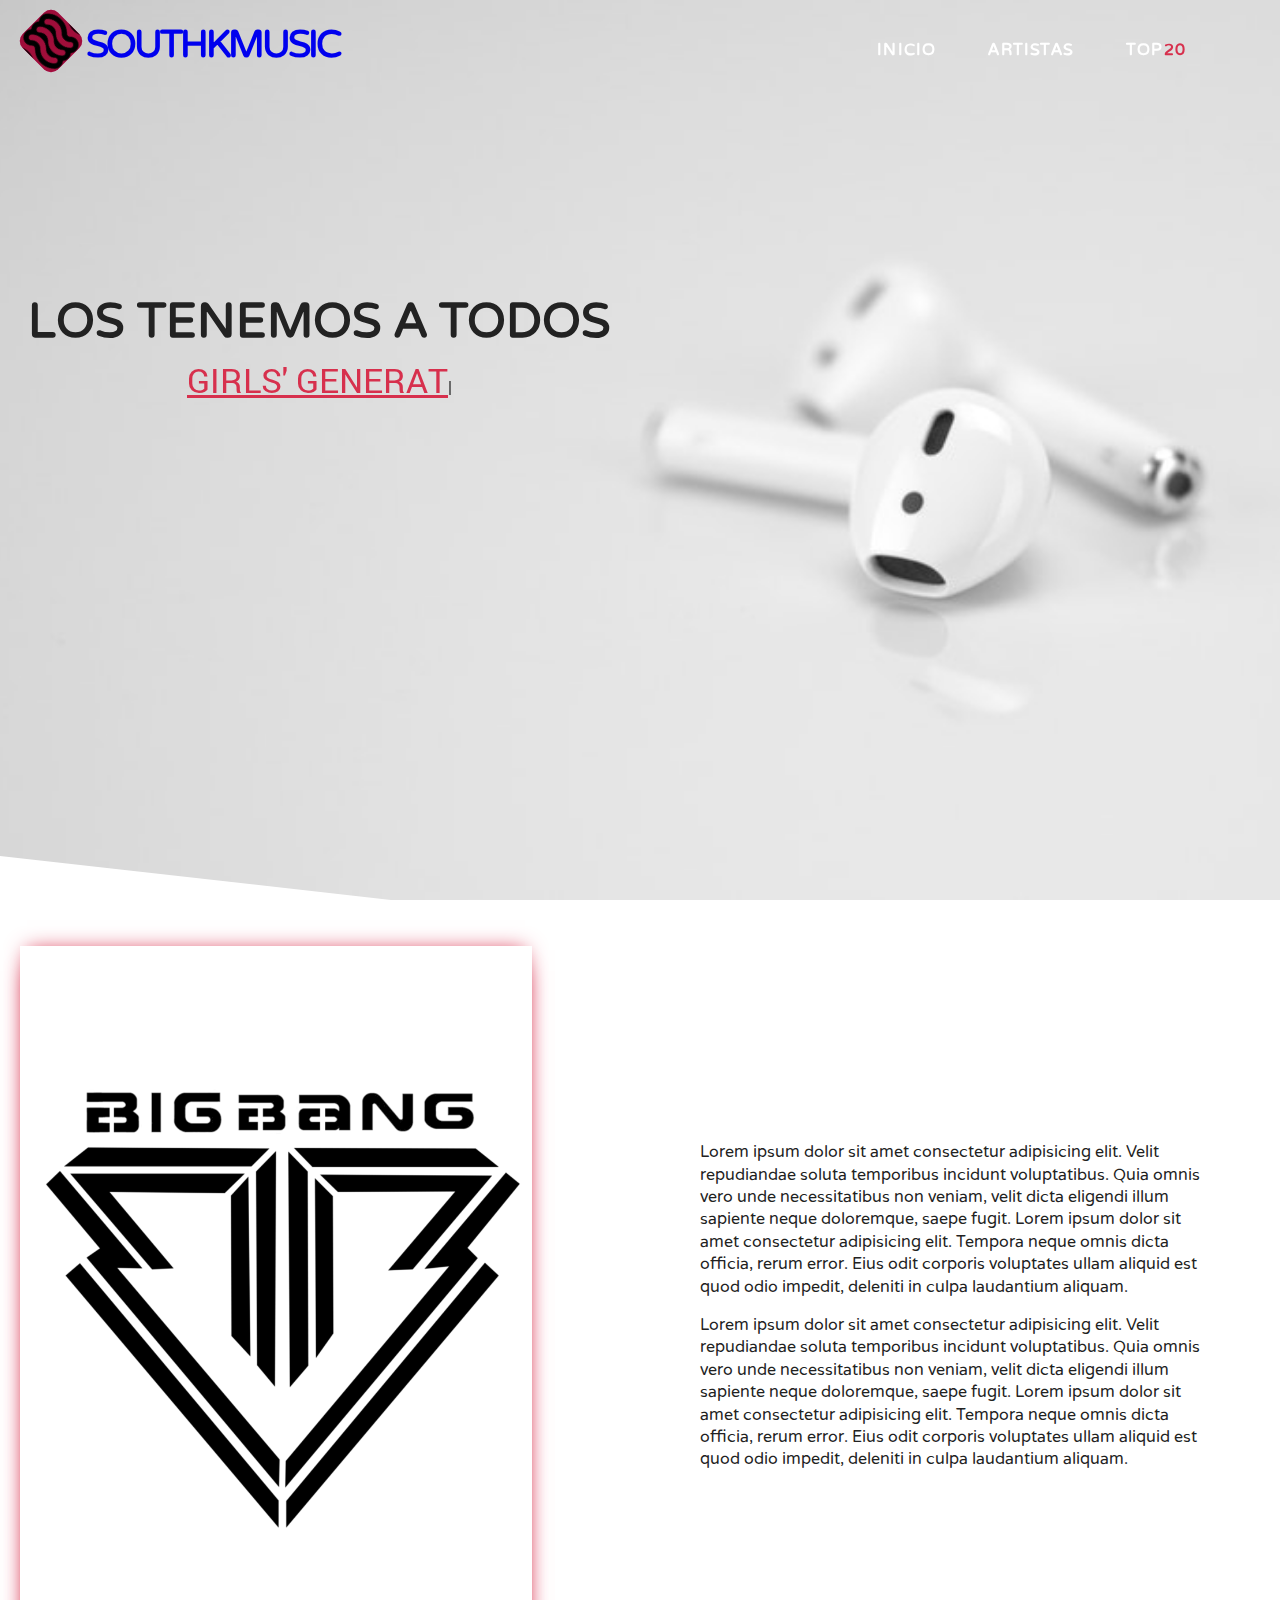
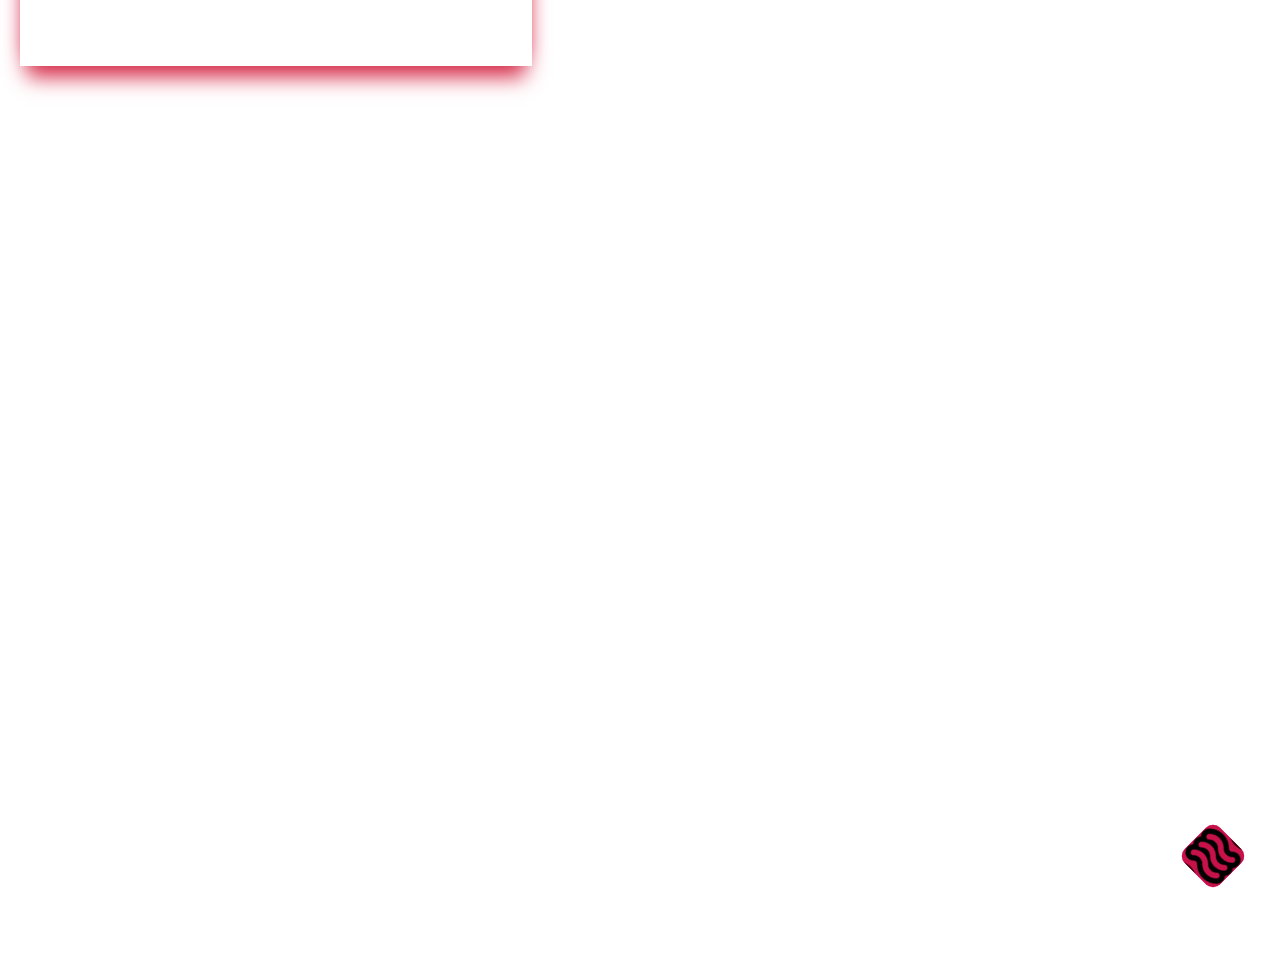
==== index.html @ 7b8e934a "pagina inicio y artistas terminadas, detalles por agg" ====
<!doctype html>
<html class="no-js" lang="">

<head>
  <meta charset="utf-8">
  <meta http-equiv="x-ua-compatible" content="ie=edge">
  <title>SouthKMusic</title>
  <link rel="icon" href="favicon.png">
  <meta name="description" content="">
  <meta name="viewport" content="width=device-width, initial-scale=1, shrink-to-fit=no">
  <link href="https://fonts.googleapis.com/css?family=Roboto|Varela+Round" rel="stylesheet">  <link rel="stylesheet" href="css/normalize.css">
  <link rel="stylesheet" href="css/main.css">
  <link rel="stylesheet" href="css/animate.css">
</head>

<body id="home">
  <!--[if lte IE 9]>
    <p class="browserupgrade">You are using an <strong>outdated</strong> browser. Please <a href="https://browsehappy.com/">upgrade your browser</a> to improve your experience and security.</p>
  <![endif]-->

  <!-- Add your site or application content here -->
  
  <header>  
    <div class="logotype">
        <div class="logo">
            <div></div>
            <div></div>
            <div></div>
            <div></div>
          </div>
      <a href="#">SOUTHKMUSIC</a>
    </div>
    <nav class="menu">
      <ul>
        <li><a href="#">Inicio</a></li>
        <li><a href="artistas.html">Artistas</a></li>
        <li><a href="#">Top<strong class="pink">20</strong></a></li>
      </ul>
    </nav>
  </header>
  <div class="home-landing">
    <div class="home-content">
        <h1 id="typer-size">   
          Los tenemos a todos
        </h1>
        <span id="typed"></span>
    </div>
  </div>
  <div class="home-mid-container">
    <section class="home-img-container animated fadeInLeft slow delay-1s"></section>
    <section class="home-description-container animated zoomIn slow delay-2s">
      <p>Lorem ipsum dolor sit amet consectetur adipisicing elit. Velit repudiandae soluta temporibus incidunt voluptatibus. Quia omnis vero unde necessitatibus non veniam, velit dicta eligendi illum sapiente neque doloremque, saepe fugit.
        Lorem ipsum dolor sit amet consectetur adipisicing elit. Tempora neque omnis dicta officia, rerum error. Eius odit corporis voluptates ullam aliquid est quod odio impedit, deleniti in culpa laudantium aliquam.
      </p>
      <p>Lorem ipsum dolor sit amet consectetur adipisicing elit. Velit repudiandae soluta temporibus incidunt voluptatibus. Quia omnis vero unde necessitatibus non veniam, velit dicta eligendi illum sapiente neque doloremque, saepe fugit.
        Lorem ipsum dolor sit amet consectetur adipisicing elit. Tempora neque omnis dicta officia, rerum error. Eius odit corporis voluptates ullam aliquid est quod odio impedit, deleniti in culpa laudantium aliquam.
      </p>
    </section>
  </div>
  <div class="home-text-container" alt="Photo by NeONBRAND on Unsplash">
    <section>
      <p>Lorem ipsum dolor sit amet consectetur adipisicing elit. Velit repudiandae soluta temporibus incidunt voluptatibus. Quia omnis vero unde necessitatibus non veniam, velit dicta eligendi illum sapiente neque doloremque, saepe fugit.
        Lorem ipsum dolor sit amet consectetur adipisicing elit. Tempora neque omnis dicta officia, rerum error. Eius odit corporis voluptates ullam aliquid est quod odio impedit, deleniti in culpa laudantium aliquam.
      </p>
      <p>Lorem ipsum dolor sit amet consectetur adipisicing elit. Velit repudiandae soluta temporibus incidunt voluptatibus. Quia omnis vero unde necessitatibus non veniam, velit dicta eligendi illum sapiente neque doloremque, saepe fugit.
        Lorem ipsum dolor sit amet consectetur adipisicing elit. Tempora neque omnis dicta officia, rerum error. Eius odit corporis voluptates ullam aliquid est quod odio impedit, deleniti in culpa laudantium aliquam.
      </p>
    </section>
    <section>
      <p>Lorem ipsum dolor sit amet consectetur adipisicing elit. Velit repudiandae soluta temporibus incidunt voluptatibus. Quia omnis vero unde necessitatibus non veniam, velit dicta eligendi illum sapiente neque doloremque, saepe fugit.
        Lorem ipsum dolor sit amet consectetur adipisicing elit. Tempora neque omnis dicta officia, rerum error. Eius odit corporis voluptates ullam aliquid est quod odio impedit, deleniti in culpa laudantium aliquam.
      </p>
      <p>Lorem ipsum dolor sit amet consectetur adipisicing elit. Velit repudiandae soluta temporibus incidunt voluptatibus. Quia omnis vero unde necessitatibus non veniam, velit dicta eligendi illum sapiente neque doloremque, saepe fugit.
        Lorem ipsum dolor sit amet consectetur adipisicing elit. Tempora neque omnis dicta officia, rerum error. Eius odit corporis voluptates ullam aliquid est quod odio impedit, deleniti in culpa laudantium aliquam.
      </p>
    </section>
  </div>
  <footer>
    <div class="bg"></div>
    <h5>Copyright &copy;. Jherson Martelo - UPB</h5>
    <div class="logo">
      <div></div>
      <div></div>
      <div></div>
      <div></div>
    </div> 
    
  </footer>
  
  <script src="js/vendor/modernizr-3.6.0.min.js"></script>
  <script src="js/vendor/typed.min.js"></script>
  <script src="js/plugins.js"></script>
  <script src="js/main.js"></script>
  <script type="text/javascript">
    var typed = new Typed('#typed',{
    strings:["GIRLS' GENERATION","EXO","SEND NUDES","2NE1","iKON", "TWICE"],
    loop: true,
    typeSpeed:40,
    backSpeed:40,
    backDelay:1000,
    });
  </script>
</body>

</html>
---- css/main.css ----
/*! HTML5 Boilerplate v6.1.0 | MIT License | https://html5boilerplate.com/ */

/*
 * What follows is the result of much research on cross-browser styling.
 * Credit left inline and big thanks to Nicolas Gallagher, Jonathan Neal,
 * Kroc Camen, and the H5BP dev community and team.
 */

/* ==========================================================================
   Base styles: opinionated defaults
   ========================================================================== */

html {
    color: #222;
    font-size: 1em;
    line-height: 1.4;
}

/*
 * Remove text-shadow in selection highlight:
 * https://twitter.com/miketaylr/status/12228805301
 *
 * Vendor-prefixed and regular ::selection selectors cannot be combined:
 * https://stackoverflow.com/a/16982510/7133471
 *
 * Customize the background color to match your design.
 */

::-moz-selection {
    background: #b3d4fc;
    text-shadow: none;
}

::selection {
    background: #b3d4fc;
    text-shadow: none;
}

/*
 * A better looking default horizontal rule
 */

hr {
    display: block;
    height: 1px;
    border: 0;
    border-top: 1px solid #ccc;
    margin: 1em 0;
    padding: 0;
}

/*
 * Remove the gap between audio, canvas, iframes,
 * images, videos and the bottom of their containers:
 * https://github.com/h5bp/html5-boilerplate/issues/440
 */

audio,
canvas,
iframe,
img,
svg,
video {
    vertical-align: middle;
}

/*
 * Remove default fieldset styles.
 */

fieldset {
    border: 0;
    margin: 0;
    padding: 0;
}

/*
 * Allow only vertical resizing of textareas.
 */

textarea {
    resize: vertical;
}

/* ==========================================================================
   Browser Upgrade Prompt
   ========================================================================== */

.browserupgrade {
    margin: 0.2em 0;
    background: #ccc;
    color: #000;
    padding: 0.2em 0;
}

/* ==========================================================================
   Author's custom styles
   ========================================================================== */
    .pink{
        color: #D7304D;
    }
    .pink:hover{
        color: #fff;
    }
    .blank{
        color: #fff;
    }
    @font-face{
        font-family: 'VarelaRound';
        src: url(/css/fonts/VarelaRound-Regular.otf);
    }
    @font-face{
        font-family: 'Roboto';
        src: url(/css/fonts/Roboto-Regular.ttf);
    }
    *{
         
        box-sizing: border-box;
        font-family: 'VarelaRound','Roboto', sans-serif;
    }
    html, body{
        padding: 0;
        margin:0;
        width: 100%;
        height: 100%;
    }
    body#home{
        background: url(/img/home-landing.jpg);
        background-attachment: fixed;
        background-position: center;
        background-size: cover;
        background-repeat: no-repeat;
    }
    body#artists{
        background: url(/img/home-text.jpg);
        background-attachment: fixed;
        background-position: center;
        background-size: cover;
        background-repeat: no-repeat;
    }
      
    header{
        height: 100px;
        background-color: transparent;
        display: grid;
        grid-template-columns: auto auto auto auto;
    }
    .logotype{
        width: 28%;
        height: 88px;
        float: left;
        padding: 8px;
        margin-left: 18px;
        margin-top: 8px;
        display: grid;
        grid-template-columns: 60px auto;
        grid-template-rows: 60px;
    }
    .logotype a{
        text-decoration: none;
        font-size: 38px;
        letter-spacing: -3px;
        font-weight: 800;
        float: right;
        position: relative;
        text-align: center;
        justify-content: center;
        align-self: center;
    }
    .logo {
        width: 50px;
        height: 50px;
        margin-right: 2px;
      }
      .logo div {
        position: absolute;
        width: 50px;
        height: 50px;
        border-radius: 20%;
        -webkit-transform: rotate(45deg);
                transform: rotate(45deg);
        mix-blend-mode: multiply;
        -webkit-animation: 2s cubic-bezier(0.66, -0.7, 0.27, 1.6) infinite;
                animation: 2s cubic-bezier(0.66, -0.7, 0.27, 1.6) infinite;
                
      }
      .logo div:nth-child(1) {
        background-color: #f4537d;
        -webkit-animation-name: rotate-1;
                animation-name: rotate-1;
      }
      .logo div:nth-child(2) {
        background-color: #ddebf4;
        -webkit-animation-name: rotate-2;
                animation-name: rotate-2;
      }
      .logo div:nth-child(3) {
        background-color: #f1369a;
        -webkit-animation-name: rotate-3;
                animation-name: rotate-3;
      }
      .logo div:nth-child(4) {
        background: url(/img/logo.png) ;
        background-size:contain;
        background-position-y: 2px;
      }
      @-webkit-keyframes rotate-1 {
        to {
          -webkit-transform: rotate(135deg);
                  transform: rotate(135deg);
        }
      }
      @keyframes rotate-1 {
        to {
          -webkit-transform: rotate(135deg);
                  transform: rotate(135deg);
        }
      }
      @-webkit-keyframes rotate-2 {
        to {
          -webkit-transform: rotate(225deg);
                  transform: rotate(225deg);
        }
      }
      @keyframes rotate-2 {
        to {
          -webkit-transform: rotate(225deg);
                  transform: rotate(225deg);
        }
      }
      @-webkit-keyframes rotate-3 {
        to {
          -webkit-transform: rotate(315deg);
                  transform: rotate(315deg);
        }
      }
      @keyframes rotate-3 {
        to {
          -webkit-transform: rotate(315deg);
                  transform: rotate(315deg);
        }
      }
    .menu{
        grid-column: 4;
        margin: 0 auto;
        position: relative;
        text-align: center;
        justify-content: center;
        align-self: center;
    }
    .menu ul{
        float: right;
    }
    .menu ul li{
        cursor: pointer;
        display: inline-block;
        text-decoration: none;
    }
    .menu ul li:not(:first-child){
        margin-left: 48px;
    }
    .menu ul li:last-child{
        margin-right: 24px;
    }
    .menu ul li a{
        color:#fff;
        position: relative;
        display: inline-block;
        outline: none;
        text-decoration: none;
        text-transform: uppercase;
        font-size: 16px;
        font-weight: 700;
        letter-spacing: 1.2px;
    }
    .menu ul li a:hover{
        color: #D7304D;
        text-decoration: none;
    } 
      
    .menu ul li a:before, .menu ul li a:after {
        content: '';
        position: absolute;
        width: 0%;
        height: 2px;
        bottom: -2px;
        background: #D7304D;
      }
      
    .menu ul li a:before {
        left: 0;
    }
    .menu ul li a:after {
        right: 0;
        background: transparent;
        transition: width 0.8s cubic-bezier(0.22, 0.61, 0.36, 1);
      }
      
    .menu ul li a:hover:before {
        background: transparent;
        width: 100%;
        transition: width 0.5s cubic-bezier(0.22, 0.61, 0.36, 1);
      }
      
    .menu ul li a:hover:after {
        background: transparent;
        width: 100%;
        transition: 0s;
      }   

    /* Start Home page */
    
    @-webkit-keyframes sdb {
        0% {
          opacity: 0;
        }
        30% {
          opacity: 1;
        }
        60% {
          box-shadow: 0 0 0 60px rgba(0, 0, 0, 0.1);
          opacity: 0;
        }
        100% {
          opacity: 0;
        }
    }
    @keyframes sdb {
        0% {
          opacity: 0;
        }
        30% {
          opacity: 1;
        }
        60% {
          box-shadow: 0 0 0 60px rgba(0, 0, 0, 0.1);
          opacity: 0;
        }
        100% {
          opacity: 0;
        }
      }
    .home-landing{
        width: 100%;
        height: 84vh;
    }
    .home-content{
        display: table-cell;
        position: relative;
        top: 25%;
        margin-left: 28px;
        text-transform: uppercase;
        float: left;
        text-align: center;
    }
    .home-content h1{
        padding: 0;
        margin: 0;
        font-size: 4.5em;
        font-weight: 700;
    }
    .home-content span{
        font-family: 'Roboto', sans-serif;
    }
    .home-mid-container{
        height: 100vh;
        display: grid;
        grid-template-columns: 50% auto;
        align-self: center;
        -webkit-clip-path: polygon(100% 16%, 100% 100%, 0 100%, 0 0);
        clip-path: polygon(100% 16%, 100% 100%, 0 100%, 0 0);
        background-color: white;
        /* -webkit-box-shadow: 0 8px 6px -6px inset black;
	    -moz-box-shadow: 0 8px 6px -6px inset black;
        box-shadow: 0 8px 13px -7px inset black, 0 -8px 13px -7px inset black; */

    }
    .home-img-container{      
        align-self: center;
        background: url(/img/img1-content.png);
        background-size: contain;
        background-repeat: no-repeat;
        background-position: center;
        width: 80%;
        height: 80%;
        margin: 0 20px;
        -webkit-box-shadow: 0 8px 6px -6px #D7304D;
	    -moz-box-shadow: 0 8px 6px -6px #D7304D;
        box-shadow: 0 18px 20px -7px #D7304D, 0 -3px 20px -7px #D7304D;
    }
    .home-description-container{
        align-self: center;
        margin: 0 60px;
        justify-content: space;
        z-index: -10;
    }
    .home-text-container{
        height: 80vh;
        display: grid;
        grid-template-columns: 50% auto;
        background: url(/img/home-text.jpg);
        background-size: cover;
        background-repeat: no-repeat;
        background-attachment: fixed;
        background-position-y: 45%;
        background-position-x: 100%;
        align-self: center;
        font-family: 'Roboto';
        text-align: justify;
        -webkit-clip-path: polygon(100% 0, 100% 92%, 0 100%, 0 0);
        clip-path: polygon(100% 0, 100% 92%, 0 100%, 0 0);

    }
    .home-text-container section{
        align-self: center;
        margin: 0 50px;
        font-size: 16px;
        color: #fff;
    }
    /* End Home page */

    /* Start Artists page*/
    .artists-landing, 
    .artists-landing::after,
    .artists-landing::before{
        content: '';
        width: 100%;
        height: 60vh;
        position: relative;
        display: grid;
        grid-template-columns: auto auto auto;
        grid-template-rows: auto auto auto;
    }
    /* .artists-landing{
        -webkit-clip-path: polygon(50% 100%, 100% 80%, 100% 0, 0 0, 0 80%);
        clip-path: polygon(50% 100%, 100% 80%, 100% 0, 0 0, 0 80%);
    
    } */
    .artists-landing::before,
    .artists-landing::after{
        position: absolute;
        content: '';
        width: 50%;
        height: 152px;
        z-index: 1;
        bottom: -14%;
        background-color: #fff;
    }
    .artists-landing::before{
        right: 50%;
        transform: skew(0,6deg);
        box-shadow: 8px 0 24px -8px black;
    }
    .artists-landing::after{
        left: 49.99%;
        transform: skew(0,-6deg);
        box-shadow: 8px 0 24px -8px black;
    }
    .artists-content{
        position: relative;
        grid-column: 2;
        grid-row: 2;
        align-self: center;
        text-align: center;
    }
    
    /* CSS3 Neon Text Effect */
    .hero-bg.neon-hero .title {
        cursor:pointer;
        color: rgba(255, 255, 255, 0);
        text-shadow: 0em 0em 3em #D7304D,
                    0em 0em 2em #D7304D,
                    1px 1px 5px #D7304D,
                    0px 0px 15px #D7304D,
                    1px 0px 0px white,
                    -1px 0px 2px rgba(0, 0, 0, .5);
    }
    .hero-bg.neon-hero .title:hover {
        color: #f4537d;
        text-shadow: 0em 0em 5em #D7304D,
                    0em 0em 3em #D7304D,
                    0em 0em 2em #D7304D,
                    1px 1px 5px #D7304D,
                    0px 0px 10px #D7304D,
                    0px 0px 25px #D7304D,
                    0px 0px 45px #D7304D,
                    2px 1px 0px white,
                    -1px 0px 2px rgba(0, 0, 0, .5);
    }
    .hero-bg .title {
        font-size: 5em;
        letter-spacing: 0px;
        color: #ffffff;
    }
    .hero-bg .hero-text {
        justify-content: center;
        text-align: center;
    }
    /* End CSS3 Neon Text Effect */

    /* Start Artists description */
    .artists-mid-container{
        max-width: 100%;
        padding-top: 150px;
        background-color: #ccc;
        position: relative;
        display: grid;
        margin: 0;
        left: 0;
    }
    
    .wrapper {
        width: 100%;
        margin: 0 auto;
    }
    
    .tabs {
        margin: 0;
        padding: 0;
        display: grid;
        grid-template-columns: auto auto auto;
        width: 100%;
        -webkit-transform: translateY(5px);
        transform: translateY(5px);
    }
    .tabs > li {
        transition-duration: 0.25s;
        display: table-cell;
        list-style: none;
        text-align: center;
        padding: 20px 20px 25px 20px;
        position: relative;
        overflow: hidden;
        cursor: pointer;
        color: white;
        font-size: 3em;
    }
    .tabs > li:before {
        z-index: -1;
        position: absolute;
        content: "";
        width: 100%;
        height: 120%;
        top: 0;
        left: 0;
        background-color: rgba(255, 255, 255, 0.3);
        -webkit-transform: translateY(100%);
        transform: translateY(100%);
        transition-duration: 0.25s;
        border-radius: 5px 5px 0 0;
    }
    .tabs > li:hover:before {
        -webkit-transform: translateY(70%);
        transform: translateY(70%);
    }
    .tabs > li.active {
        color: #000; 
        background-color: #D7304D;

    }
    .tabs > li.active:before {
        transition-duration: 0.5s;
        -webkit-transform: translateY(0);
        transform: translateY(0);
        color: #000;
    }
    .tabs > li:nth-child(1).active{
        background-color: #2A9BF3;
    }
    .tabs > li:nth-child(2).active{
        background-color: #D7304D;
    }
    .tabs > li:nth-child(3).active{
        background-color: #000;
        color: white;
    }
    
    .tab__content {
        background-color: white;
        position: relative;
        width: 100%;
        border-radius: 5px;
    }
    .tab__content > li {
        width: 100%;
        position: absolute;
        top: 0;
        left: 0;
        display: none;
        list-style: none;
    }
    .tab__content > li .content__wrapper {
        text-align: center;
        display: grid;
        grid-template-columns: auto auto;
        grid-template-rows: auto auto auto;
        border-radius: 5px;
        width: 100%;
        background-color: white;
    }
    .colors {
        text-align: center;
        padding-top: 20px;
    }
    /* ----- artitst------ */
    img{
        display:block;
        width: 100%;
        height: auto;
        
    }
    .wrapper-left, .wrapper-right{
        font-family: sans-serif;
        width: 100%;
        margin: 0 auto;
        position: relative;
    }
    .content{
        white-space: nowrap;
        position:absolute;
        top: 45%;
        left: 50%;
        transform: translate(-50%, -50%);
        -ms-transform: translate(-50%, -50%);
        color: #fff;
        font-size: 60px;
        font-weight: 700;
        overflow: hidden;
        
    }
    .content span{
        font-size: 24px;
        display: block;
    }
    .overlay{
        position: absolute;
        bottom: 0;
        top: 0;
        right: 100%;
        width: 0;
        height: 100%;
        transition: .5s ease;
        overflow: hidden;
        z-index:3;
    }
    li.jyp{
        color: #2A9BF3;
    }
    li.sm{
        color: #D7304D; 
    }
    li.yg{
        color: #000;
    }
    .overlay.jyp{
        background-image: linear-gradient(to top, #2A9BF390, #2A9BF300);
    }
    
    .overlay.sm{
        background-image: linear-gradient(to top, #D7304D90, #D7304D00);
    }
    .overlay.yg{
        background-image: linear-gradient(to top, #00000090, #00000000);
    }
    .wrapper-left:hover .overlay,
    .wrapper-right:hover .overlay{
        right: 0;
        width: 100%;
    }
    /* End Artists description */

    /* End Artists page */
    footer{
        position: absolute;
        width: 100%;
        height: 20vh;
        display: grid;
        grid-template-columns:repeat(12,auto);
        align-self: center;
        background-image: url(/img/home-text.jpg);
        background-attachment: fixed;
        background-size: cover;
        background-position-y: 45%;
        background-color: transparent;
        color: #fff;
        -webkit-clip-path: polygon(100% 8%, 100% 100%, 0 100%, 0 0);
        clip-path: polygon(100% 8%, 100% 100%, 0 100%, 0 0);
    }
    /* footer{
        -webkit-clip-path: polygon(0 0, 0 59%, 100% 0);
        clip-path: polygon(0 0, 0 59%, 100% 0);
        background-color: #D7304D;
        z-index: -2;
    }  */
    footer.bg{
        width: 100%;
        height: 100%;
        position: absolute;
        -webkit-clip-path: polygon(0 0, 0 100%, 100% 0);
        clip-path: polygon(0 0, 0 100%, 100% 0);
        background-color: #f4537d;
        z-index: 2;
    }
    footer div.logo{
        z-index: 2;
        position: relative;
        width: 50px;
        top: 25%;
        margin: 0 auto;
        grid-column: 12;
    }

    footer h5{
        position: relative;
        text-align: center;
        justify-content: center;
        align-self: center;
    }
    
    /*Texto typer home*/
    #typer-size{
        font-size: 48px;
        margin: 0;
        padding: 0;
    }
    #typed{
        color: #D7304D;
        font-size: 34px;
        text-decoration: underline;
        
    }
    /* end typer home */










/* ==========================================================================
   Helper classes
   ========================================================================== */

/*
 * Hide visually and from screen readers
 */

.hidden {
    display: none !important;
}

/*
 * Hide only visually, but have it available for screen readers:
 * https://snook.ca/archives/html_and_css/hiding-content-for-accessibility
 *
 * 1. For long content, line feeds are not interpreted as spaces and small width
 *    causes content to wrap 1 word per line:
 *    https://medium.com/@jessebeach/beware-smushed-off-screen-accessible-text-5952a4c2cbfe
 */

.visuallyhidden {
    border: 0;
    clip: rect(0 0 0 0);
    height: 1px;
    margin: -1px;
    overflow: hidden;
    padding: 0;
    position: absolute;
    width: 1px;
    white-space: nowrap; /* 1 */
}

/*
 * Extends the .visuallyhidden class to allow the element
 * to be focusable when navigated to via the keyboard:
 * https://www.drupal.org/node/897638
 */

.visuallyhidden.focusable:active,
.visuallyhidden.focusable:focus {
    clip: auto;
    height: auto;
    margin: 0;
    overflow: visible;
    position: static;
    width: auto;
    white-space: inherit;
}

/*
 * Hide visually and from screen readers, but maintain layout
 */

.invisible {
    visibility: hidden;
}

/*
 * Clearfix: contain floats
 *
 * For modern browsers
 * 1. The space content is one way to avoid an Opera bug when the
 *    `contenteditable` attribute is included anywhere else in the document.
 *    Otherwise it causes space to appear at the top and bottom of elements
 *    that receive the `clearfix` class.
 * 2. The use of `table` rather than `block` is only necessary if using
 *    `:before` to contain the top-margins of child elements.
 */

.clearfix:before,
.clearfix:after {
    content: " "; /* 1 */
    display: table; /* 2 */
}

.clearfix:after {
    clear: both;
}

/* ==========================================================================
   EXAMPLE Media Queries for Responsive Design.
   These examples override the primary ('mobile first') styles.
   Modify as content requires.
   ========================================================================== */

@media only screen and (min-width: 35em) {
    /* Style adjustments for viewports that meet the condition */
}

@media print,
       (-webkit-min-device-pixel-ratio: 1.25),
       (min-resolution: 1.25dppx),
       (min-resolution: 120dpi) {
    /* Style adjustments for high resolution devices */
}

/* ==========================================================================
   Print styles.
   Inlined to avoid the additional HTTP request:
   https://www.phpied.com/delay-loading-your-print-css/
   ========================================================================== */

@media print {
    *,
    *:before,
    *:after {
        background: transparent !important;
        color: #000 !important; /* Black prints faster */
        -webkit-box-shadow: none !important;
        box-shadow: none !important;
        text-shadow: none !important;
    }

    a,
    a:visited {
        text-decoration: underline;
    }

    a[href]:after {
        content: " (" attr(href) ")";
    }

    abbr[title]:after {
        content: " (" attr(title) ")";
    }

    /*
     * Don't show links that are fragment identifiers,
     * or use the `javascript:` pseudo protocol
     */

    a[href^="#"]:after,
    a[href^="javascript:"]:after {
        content: "";
    }

    pre {
        white-space: pre-wrap !important;
    }
    pre,
    blockquote {
        border: 1px solid #999;
        page-break-inside: avoid;
    }

    /*
     * Printing Tables:
     * http://css-discuss.incutio.com/wiki/Printing_Tables
     */

    thead {
        display: table-header-group;
    }

    tr,
    img {
        page-break-inside: avoid;
    }

    p,
    h2,
    h3 {
        orphans: 3;
        widows: 3;
    }

    h2,
    h3 {
        page-break-after: avoid;
    }
}
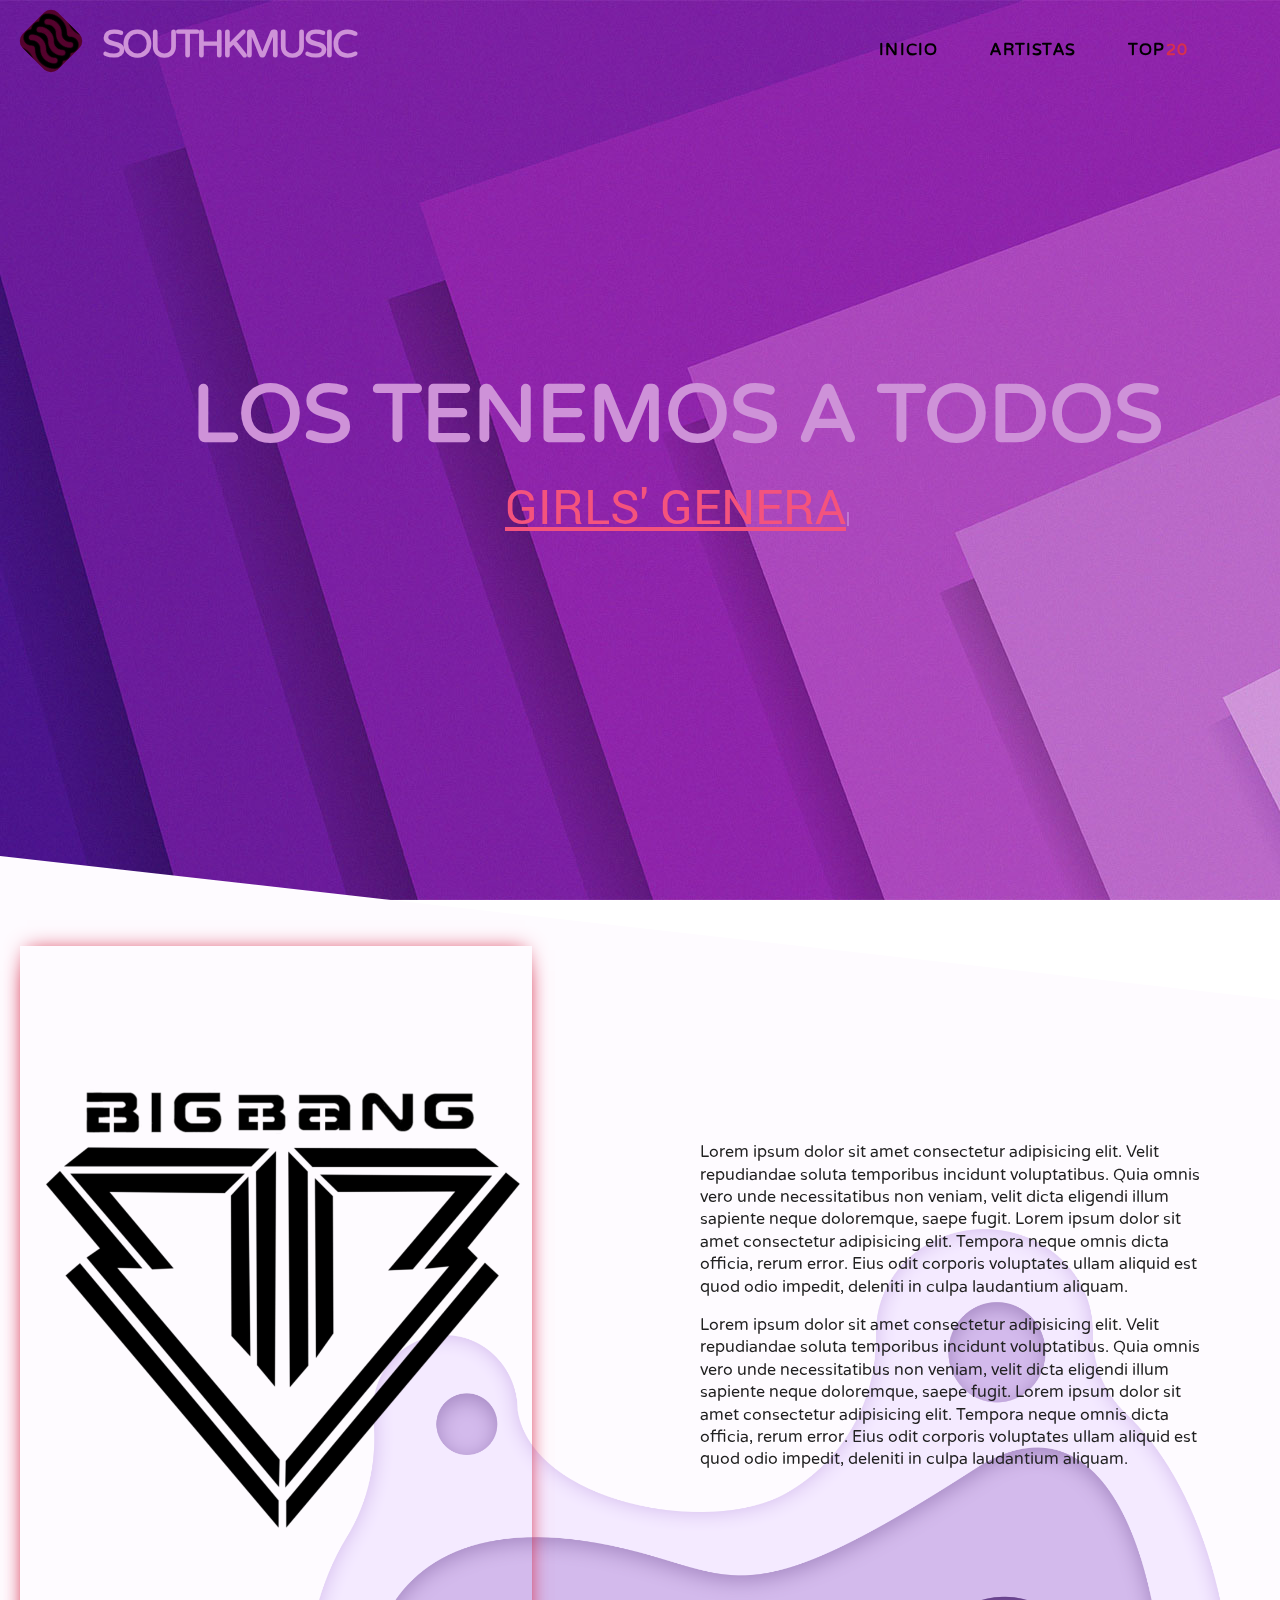
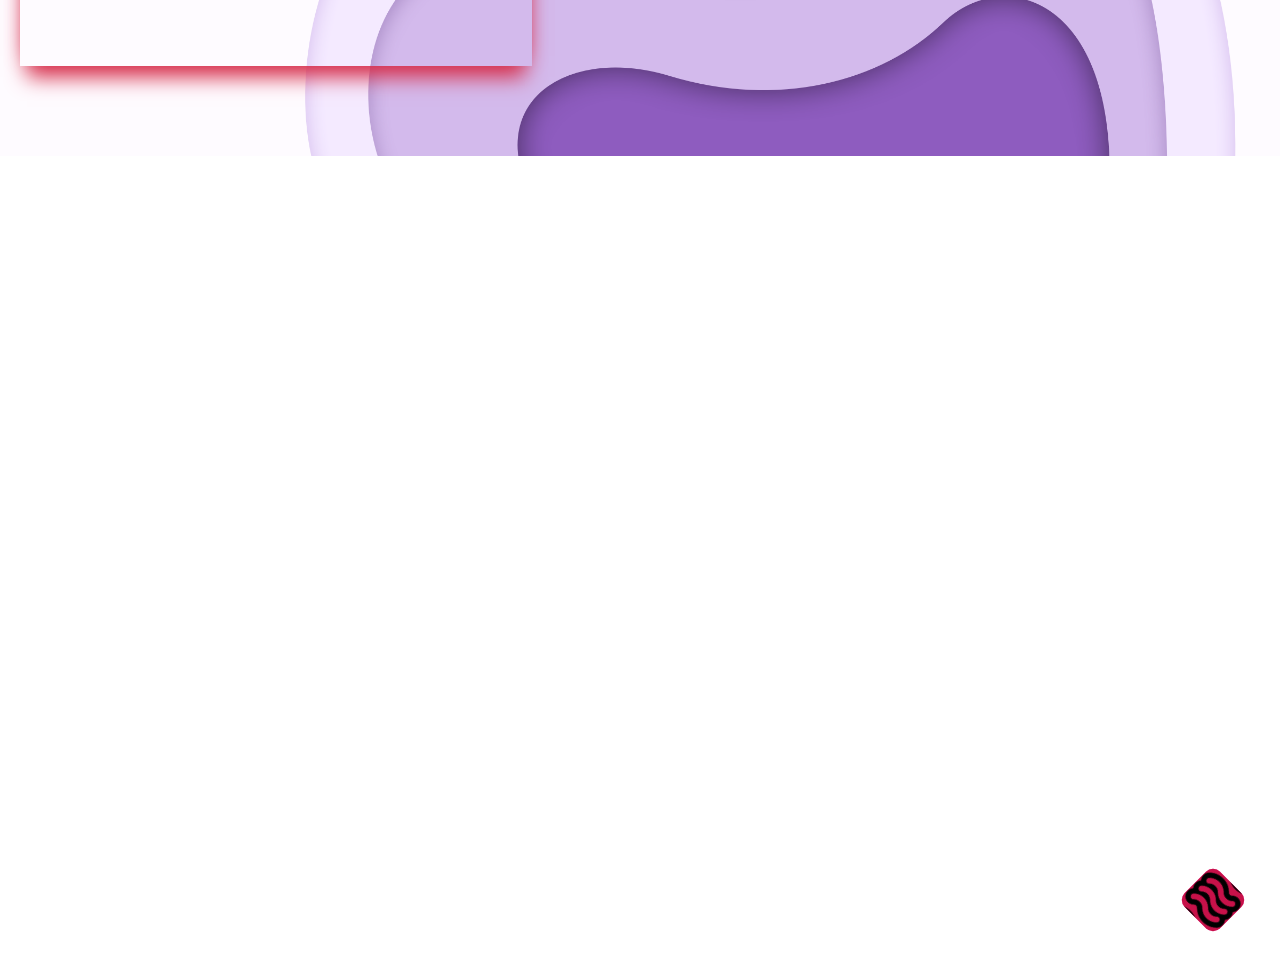
==== commit 5cdd6ce4: "Pagina web terminada con posibles arreglos" ====
--- a/index.html
+++ b/index.html
@@ -28,13 +28,13 @@
             <div></div>
             <div></div>
           </div>
-      <a href="#">SOUTHKMUSIC</a>
+      <a href="index.html" class="grape">SOUTHKMUSIC</a>
     </div>
     <nav class="menu">
       <ul>
-        <li><a href="#">Inicio</a></li>
-        <li><a href="artistas.html">Artistas</a></li>
-        <li><a href="#">Top<strong class="pink">20</strong></a></li>
+        <li><a href="#" class="black">Inicio</a></li>
+        <li><a href="artistas.html" class="black">Artistas</a></li>
+        <li><a href="top_20.html" class="black">Top<strong class="pink">20</strong></a></li>
       </ul>
     </nav>
   </header>
--- a/css/main.css
+++ b/css/main.css
@@ -105,6 +105,34 @@
     .blank{
         color: #fff;
     }
+    .black{
+        color: #000;
+    }
+    .grape{
+        color: #CE92D8;
+    }
+    ::-webkit-scrollbar{
+        width: 10px;
+    }
+    ::-webkit-scrollbar-track{
+        background-color: #E3E3E3;
+        border-radius: 4px;
+    }
+    ::-webkit-scrollbar-thumb{
+        box-shadow: 2px 0 10px 0.2px black;
+        background: rgba(134, 121, 121, 0.582);
+        border-radius: 4px;
+    }
+    hr {
+        height: 1px;
+        background: white;
+        border: none;
+        outline: none;
+        margin: 3em 3em 5em;
+        position: relative;
+    }   
+          
+    
     @font-face{
         font-family: 'VarelaRound';
         src: url(/css/fonts/VarelaRound-Regular.otf);
@@ -133,6 +161,13 @@
     }
     body#artists{
         background: url(/img/home-text.jpg);
+        background-attachment: fixed;
+        background-position: center;
+        background-size: cover;
+        background-repeat: no-repeat;
+    }
+    body#top{
+        background: url(/img/top-hero.jpg);
         background-attachment: fixed;
         background-position: center;
         background-size: cover;
@@ -161,6 +196,7 @@
         font-size: 38px;
         letter-spacing: -3px;
         font-weight: 800;
+        margin-left: 16px;
         float: right;
         position: relative;
         text-align: center;
@@ -170,7 +206,7 @@
     .logo {
         width: 50px;
         height: 50px;
-        margin-right: 2px;
+        margin-right: 5px;
       }
       .logo div {
         position: absolute;
@@ -263,7 +299,6 @@
         margin-right: 24px;
     }
     .menu ul li a{
-        color:#fff;
         position: relative;
         display: inline-block;
         outline: none;
@@ -346,17 +381,18 @@
     }
     .home-content{
         display: table-cell;
-        position: relative;
-        top: 25%;
-        margin-left: 28px;
+        position: absolute;
+        top: 40%;
+        left: 15%;
+        color: #CE92D8;
+        margin:0 auto;
         text-transform: uppercase;
-        float: left;
         text-align: center;
     }
     .home-content h1{
         padding: 0;
-        margin: 0;
-        font-size: 4.5em;
+        margin: 0 auto;
+        font-size: 5em;
         font-weight: 700;
     }
     .home-content span{
@@ -369,7 +405,9 @@
         align-self: center;
         -webkit-clip-path: polygon(100% 16%, 100% 100%, 0 100%, 0 0);
         clip-path: polygon(100% 16%, 100% 100%, 0 100%, 0 0);
-        background-color: white;
+        background:url(/img/liquid-trip/png/bg-04.png);
+        background-size: cover;
+        background-repeat: no-repeat;
         /* -webkit-box-shadow: 0 8px 6px -6px inset black;
 	    -moz-box-shadow: 0 8px 6px -6px inset black;
         box-shadow: 0 8px 13px -7px inset black, 0 -8px 13px -7px inset black; */
@@ -431,11 +469,6 @@
         grid-template-columns: auto auto auto;
         grid-template-rows: auto auto auto;
     }
-    /* .artists-landing{
-        -webkit-clip-path: polygon(50% 100%, 100% 80%, 100% 0, 0 0, 0 80%);
-        clip-path: polygon(50% 100%, 100% 80%, 100% 0, 0 0, 0 80%);
-    
-    } */
     .artists-landing::before,
     .artists-landing::after{
         position: absolute;
@@ -475,6 +508,15 @@
                     1px 0px 0px white,
                     -1px 0px 2px rgba(0, 0, 0, .5);
     }
+    #top-content .hero-bg.neon-hero .title{
+        text-shadow: 0em 0em 3em #2A9BF3,
+                    0em 0em 2em #2A9BF3,
+                    1px 1px 5px #2A9BF3,
+                    0px 0px 15px #2A9BF3,
+                    1px 0px 0px white,
+                    -1px 0px 2px rgba(0, 0, 0, .5);
+    }
+
     .hero-bg.neon-hero .title:hover {
         color: #f4537d;
         text-shadow: 0em 0em 5em #D7304D,
@@ -487,6 +529,18 @@
                     2px 1px 0px white,
                     -1px 0px 2px rgba(0, 0, 0, .5);
     }
+    #top-content .hero-bg.neon-hero .title:hover{
+        color: #2A9BF3;
+        text-shadow: 0em 0em 5em #2A9BF3,
+                    0em 0em 3em #2A9BF3,
+                    0em 0em 2em #2A9BF3,
+                    1px 1px 5px #2A9BF3,
+                    0px 0px 10px #2A9BF3,
+                    0px 0px 25px #2A9BF3,
+                    0px 0px 45px #2A9BF3,
+                    2px 1px 0px white,
+                    -1px 0px 2px rgba(0, 0, 0, .5);
+    }
     .hero-bg .title {
         font-size: 5em;
         letter-spacing: 0px;
@@ -499,7 +553,8 @@
     /* End CSS3 Neon Text Effect */
 
     /* Start Artists description */
-    .artists-mid-container{
+    .artists-mid-container,
+    .top-mid-container{
         max-width: 100%;
         padding-top: 150px;
         background-color: #ccc;
@@ -556,7 +611,7 @@
     .tabs > li.active {
         color: #000; 
         background-color: #D7304D;
-
+        border-radius: 4px;
     }
     .tabs > li.active:before {
         transition-duration: 0.5s;
@@ -566,12 +621,15 @@
     }
     .tabs > li:nth-child(1).active{
         background-color: #2A9BF3;
+        box-shadow: 0 1px 35px rgba(42, 155, 243, 0.5);
     }
     .tabs > li:nth-child(2).active{
         background-color: #D7304D;
+        box-shadow: 0 2px 25px rgba(255, 0, 130, 0.5);
     }
     .tabs > li:nth-child(3).active{
         background-color: #000;
+        box-shadow: 0 2px 25px rgba(255, 255, 253, 0.5);
         color: white;
     }
     
@@ -668,8 +726,325 @@
         width: 100%;
     }
     /* End Artists description */
-
     /* End Artists page */
+
+
+
+    /* Start top20 page */
+    .top-mid-container{
+        display: grid;
+        grid-template-columns: 25% 3px auto;
+        position: relative;
+        /* background-color: white; */
+        /* filter: blur(15px) grayscale(75%) opacity(20%); */
+    }
+    .background{
+        position: absolute;
+        background-image: url(/img/songs/1.jpg);
+        background-attachment: fixed;
+        background-size: 100%;
+        width: 99%;
+        height: 98%;
+        filter: blur(15px) grayscale(45%) opacity(70%);
+    }
+    .music-player {
+        font-family: 'Open Sans', sans-serif;
+        font-weight: 300;
+        position: relative;
+        align-self: center;
+        margin: 0 auto;
+        z-index: 12;
+      }
+    hr#nine {
+        background-image:linear-gradient(to left, #3734db, #10d7af);
+        width:2px;
+        height:60vh;
+        box-shadow:2px 0 19px 2px #2A9BF3;
+        grid-column: 2;
+        margin: 0 auto;
+    }    
+    hr#nine::before {
+        border: 1px solid blue;
+        padding: 1em 1.25em;
+        border-radius: 50%;
+      
+    }
+      /* .background {
+        position: absolute;
+        background-image: url("https://goo.gl/rFEi0m");
+        background-size: 100%;
+        width: 99%;
+        height: 98%;
+        filter: blur(15px) grayscale(75%) opacity(20%);
+      } */
+      
+      .details {
+        padding: 2em;
+      }
+      
+      .details #left-side {
+        float: left;
+        width: 100%;
+      }
+      
+      .coverart img {
+        display: block;
+        width: 90%;  
+        margin: auto;
+        box-shadow: 0 3px 13px 2px rgb(119, 116, 116);
+        transition: width 0.3s ease;
+      }
+      .coverart img:hover{
+          width:100%;
+      }
+
+      div#right{
+          grid-column: 3;
+          margin-left: 10px;
+          position: relative;
+          display: grid;
+          grid-template-columns: auto;
+          grid-template-rows: auto auto;
+      }
+      .no-select {
+        -webkit-touch-callout: none;
+        /* iOS Safari */
+        -webkit-user-select: none;
+        /* Safari */
+        -khtml-user-select: none;
+        /* Konqueror HTML */
+        -moz-user-select: none;
+        /* Firefox */
+        -ms-user-select: none;
+        /* Internet Explorer/Edge */
+        user-select: none;
+      }
+
+      #playlist {
+        width: auto;
+        height: 63vh;
+        overflow-y: scroll;
+        overflow-x: hidden;
+      }
+      #playlist table {
+        width: 100%;
+        color: #fff;
+      }
+
+      #playlist table th,
+      #playlist table td {
+        padding: 5px 3%;
+        vertical-align: middle;
+        text-align: left;
+      }
+      #playlist table th {
+        color: rgb(241, 78, 105);
+        font-size: 1em;
+        padding-top: 15px;
+        cursor: default;
+      }
+      #playlist table tr {
+        cursor: pointer;
+      }
+      #playlist table th, td {
+        border-bottom: 1px groove rgba(129, 112, 112, 0.308);
+    }
+      #playlist table tr td.play-pause {
+        position: relative;
+        height: 30px;
+        width: 30px;
+      }
+      #playlist table tr td.play-pause:before {
+        position: absolute;
+        height: 25px;
+        content: url(/css/icomoon/PNG/play_circle_filled_white.png);
+        transform: scale(1.5);
+        justify-content: space-around;
+        top: 35%;
+        left: 37%;
+        z-index: 3;
+      }
+      #playlist table tr td.play-pause:after {
+        position: absolute;
+        top: 0;
+        left: 0;
+        height: 100%;
+        width: 100%;
+        content: "";
+        background: rgba(54, 55, 47, 0.432);
+      }
+      #playlist table tr td.play-pause:before, #playlist table tr td.play-pause:after {
+        visibility: hidden;
+      }
+      #playlist table tr td.play-pause img {
+        height: 50px;
+        width: 50px;
+      }
+      #playlist table tr td:nth-child(2) {
+        color: #F3F3F1;
+      }
+      #playlist table tr.playing td {
+        background: #1a1a16;
+        color: #5FBFA4;
+      }
+      #playlist table tr.playing td:nth-child(2) {
+        color: #A7DCCD;
+      }
+      #playlist table tr:hover td {
+        background: rgba(54, 55, 47, 0.336);
+      }
+      #playlist table tr:hover td.play-pause:before, #playlist table tr:hover td.play-pause:after {
+        visibility: visible;
+      }
+      
+      #interactions {
+        grid-column: 1/4;
+        position: relative;
+        bottom: 0;
+        left: 0;
+        right: 0;
+        background: #ddd;
+        width: 100%;
+        height: 10vh;
+        padding-top: 10px;
+        box-shadow: 0 -3px 10px 0 rgba(20, 21, 18, 0.3);
+      }
+      
+      .tracking-wrap {
+        display: flex;
+        justify-content: space-between;
+        align-items: center;
+      }
+      .tracking-wrap .song-current-time {
+        text-align: right;
+        color: #000;
+      }
+      .tracking-wrap .song-length {
+        text-align: left;
+        color: #000;
+      }
+      .tracking-wrap .song-current-time,
+      .tracking-wrap .song-length {
+        width: 10vw;
+        font-family: 'VarelaRound';
+        letter-spacing: 1px;
+        font-size: 0.6em;
+      }
+      .tracking-slider{
+          border-radius: 5px;
+          box-shadow: 0 0 .4em #2A9BF3,
+                    0 0 .3em #2A9BF3,
+                    1px 1px 5px #2A9BF3,
+                    1px 0px 0px white,
+                    -1px 0px 2px rgba(0, 0, 0, .5);
+      }
+      .range {
+        clear: both;
+        -webkit-appearance: none;
+        background: #272822;
+        box-shadow: 0 0 .4em #2A9BF3,
+                    0 0 .3em #2A9BF3,
+                    1px 1px 5px #2A9BF3,
+                    1px 0px 0px white,
+                    -1px 0px 2px rgba(0, 0, 0, .5);
+        cursor: pointer;
+        height: 3px;
+        margin: 0;
+        vertical-align: bottom;
+        width: 76vw;
+        transition: height 0.2s ease;
+        transition-delay: 1s;
+      }
+      .range:focus {
+        outline: none;
+      }
+
+      .range:hover {
+        height: 7px;
+        transition: height 0.2s ease;
+      }
+      .range:hover::-webkit-slider-thumb {
+        border-radius: 50%;
+        width: 20px;
+        height: 20px;
+        transition: height 0.3s ease, width 0.3s ease;
+        transition-delay: 0;
+      }
+      .range::-webkit-slider-thumb {
+        width: 0;
+        height: 0;
+        -webkit-appearance: none;
+        background: #F3F3F1;
+        border-radius: 8px;
+        box-shadow: inset 0 0 0 5px #eaeaea;
+        transition: height 0.5s ease, width 0.5s ease;
+        transition-delay: 1s;
+      }
+      
+      .controls-bar {
+        display: flex;
+        justify-content: space-evenly;
+      }
+      
+      #controls {
+        width: 80vw;
+        display: flex;
+        justify-content: space-around;
+        align-items: center;
+        align-content: center;
+        color: #2A9BF3;
+      }
+      #controls > span {
+        transform: scale(1.5);
+        padding: 13px;
+        margin: 0 10px;
+        cursor: pointer;
+        transition: color 0.3s ease, transform 0.3s ease, box-shadow 0.3s ease;
+      }
+      #controls > span.play-pause {
+        font-size: 1.1em;
+        padding: 10px;
+        padding-left: 1px;
+      }
+      
+      #controls > span:before {
+        transition: text-shadow 0.3s ease;
+      }
+      #controls > span.on {
+        color: #2A9BF3;
+        border-color: #2A9BF3;
+      }
+      #controls > span:hover {
+        color: #A7DCCD;
+        transform: scale(1.6);
+      }
+      #controls > span:hover:before {
+        text-shadow: 0 0 5px #F3F3F1;
+      }
+      #controls > span:hover.on {
+        color: #A7DCCD;
+        border-color: #2A9BF3;
+      }
+      
+      #volume {
+        max-width: 18vw;
+        padding: 0 5% 0 0;
+        display: flex;
+        align-items: center;
+        color:#2A9BF3;
+      }
+      #volume .icon-volume_down {
+        font-size: 1.1em;
+      }
+      #volume .icon-volume_up {
+        font-size: 1.1em;
+      }
+      #volume .volume-slider {
+        width: 10vw;
+        margin: 0 1vw;
+      }
+      
+    /* End top20 page */
     footer{
         position: absolute;
         width: 100%;
@@ -686,6 +1061,14 @@
         -webkit-clip-path: polygon(100% 8%, 100% 100%, 0 100%, 0 0);
         clip-path: polygon(100% 8%, 100% 100%, 0 100%, 0 0);
     }
+    footer#footer-top20{
+        height: 15vh;
+        background-image: url(/img/top-hero.jpg);
+        background-attachment: fixed;
+        background-size: cover;
+        background-position-y: 45%;
+        background-color: transparent;
+    }
     /* footer{
         -webkit-clip-path: polygon(0 0, 0 59%, 100% 0);
         clip-path: polygon(0 0, 0 59%, 100% 0);
@@ -715,17 +1098,12 @@
         text-align: center;
         justify-content: center;
         align-self: center;
-    }
-    
+        grid-column: 1;
+    }
     /*Texto typer home*/
-    #typer-size{
-        font-size: 48px;
-        margin: 0;
-        padding: 0;
-    }
     #typed{
-        color: #D7304D;
-        font-size: 34px;
+        color: #f4537d;
+        font-size: 3em;
         text-decoration: underline;
         
     }
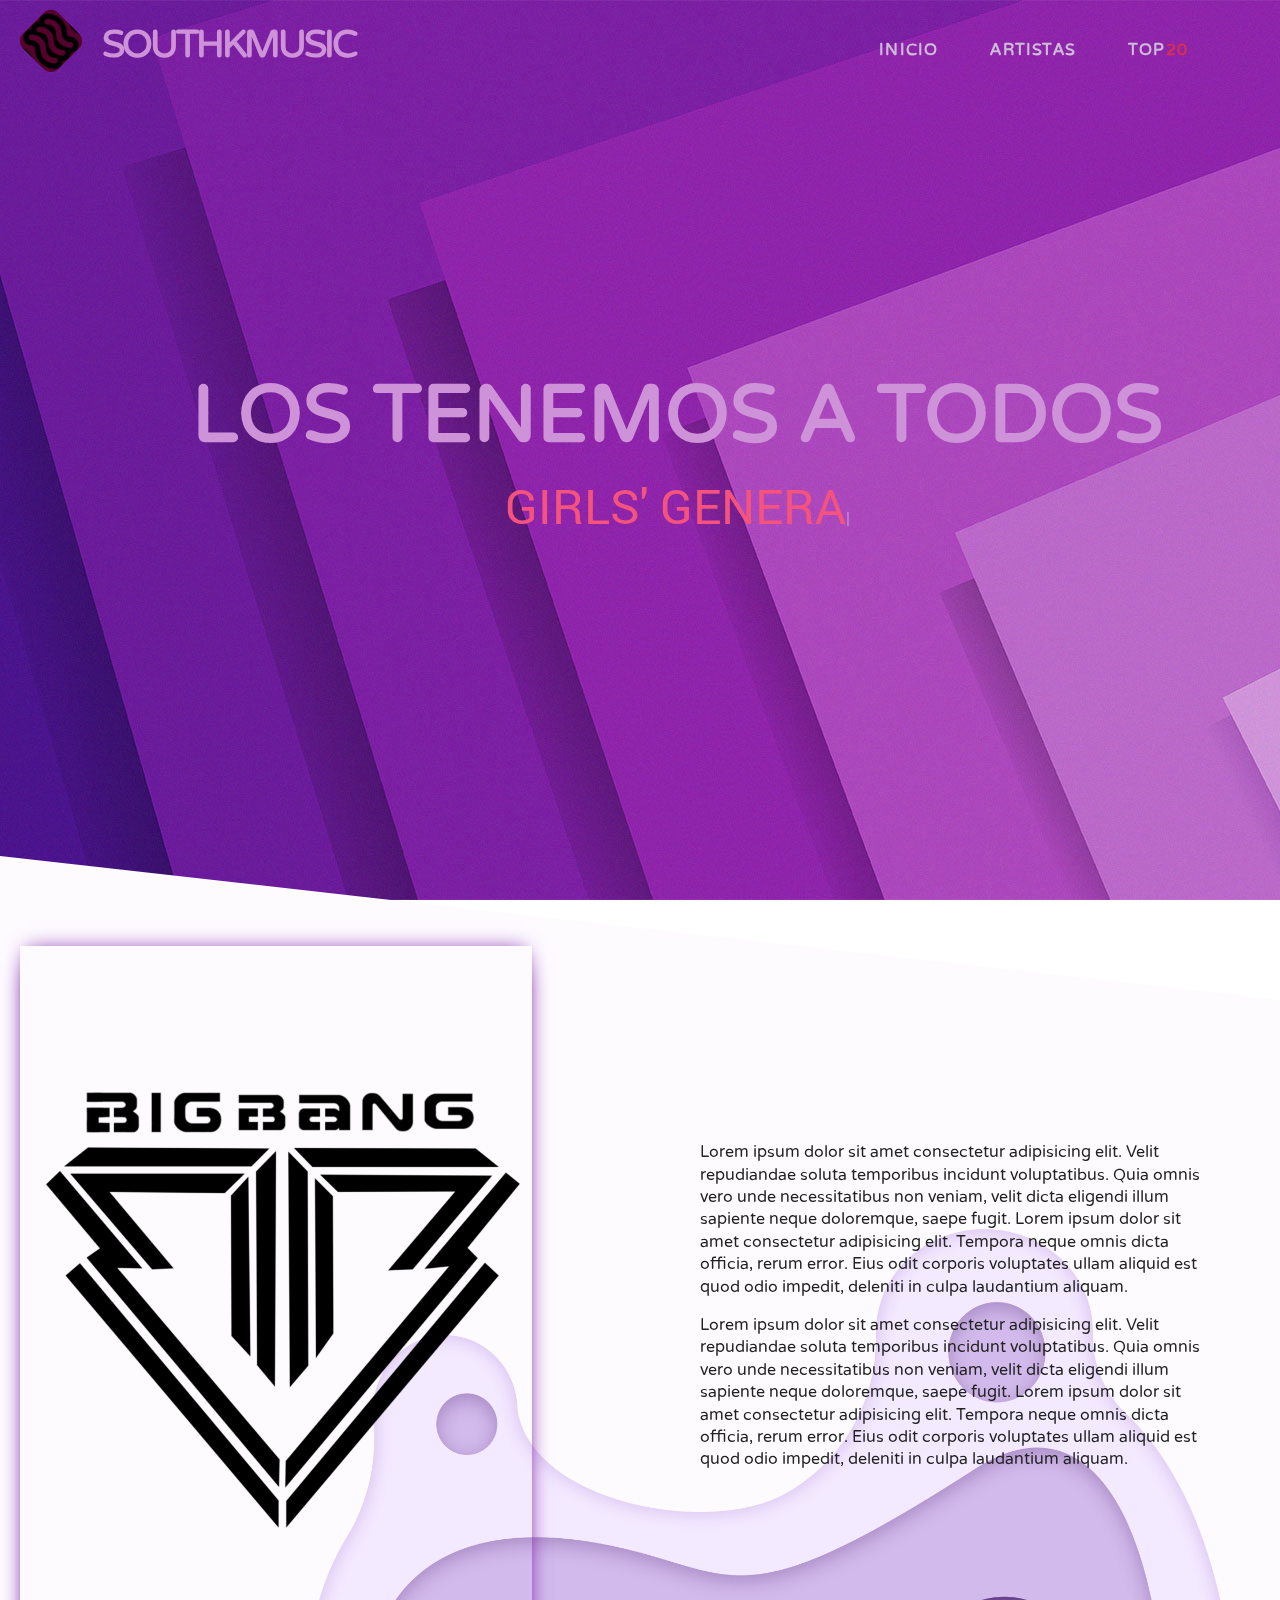
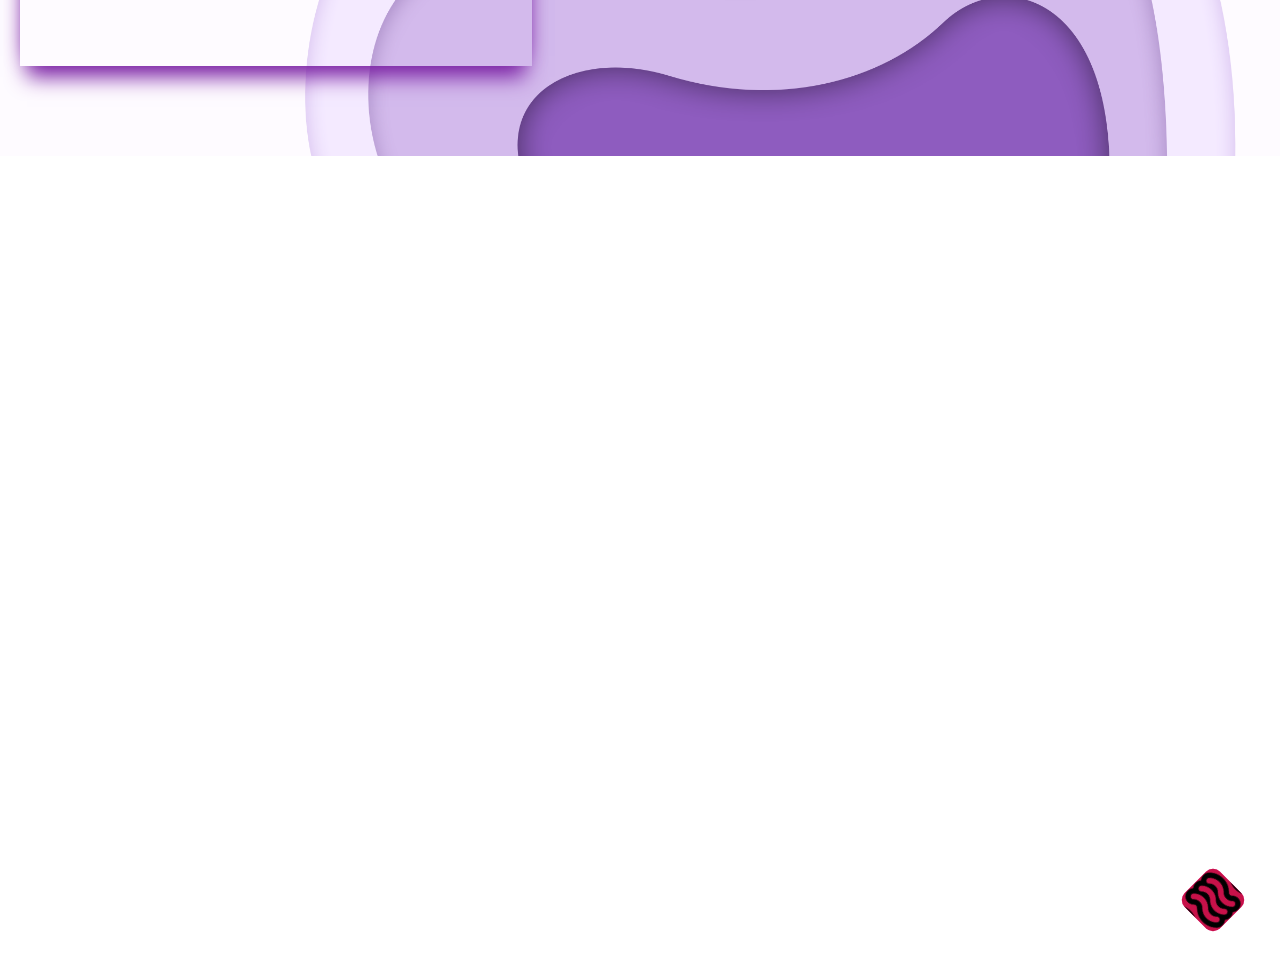
==== commit fcc8853c: "Terminado" ====
--- a/index.html
+++ b/index.html
@@ -98,6 +98,7 @@
     typeSpeed:40,
     backSpeed:40,
     backDelay:1000,
+    smartBackspace:true
     });
   </script>
 </body>
--- a/css/main.css
+++ b/css/main.css
@@ -135,11 +135,11 @@
     
     @font-face{
         font-family: 'VarelaRound';
-        src: url(/css/fonts/VarelaRound-Regular.otf);
+        src: url(../css/fonts/VarelaRound-Regular.otf);
     }
     @font-face{
         font-family: 'Roboto';
-        src: url(/css/fonts/Roboto-Regular.ttf);
+        src: url(../css/fonts/Roboto-Regular.ttf);
     }
     *{
          
@@ -153,21 +153,21 @@
         height: 100%;
     }
     body#home{
-        background: url(/img/home-landing.jpg);
+        background: url(../img/home-landing.jpg);
         background-attachment: fixed;
         background-position: center;
         background-size: cover;
         background-repeat: no-repeat;
     }
     body#artists{
-        background: url(/img/home-text.jpg);
+        background: url(../img/home-text.jpg);
         background-attachment: fixed;
         background-position: center;
         background-size: cover;
         background-repeat: no-repeat;
     }
     body#top{
-        background: url(/img/top-hero.jpg);
+        background: url(../img/top-hero.jpg);
         background-attachment: fixed;
         background-position: center;
         background-size: cover;
@@ -236,7 +236,7 @@
                 animation-name: rotate-3;
       }
       .logo div:nth-child(4) {
-        background: url(/img/logo.png) ;
+        background: url(../img/logo.png) ;
         background-size:contain;
         background-position-y: 2px;
       }
@@ -299,6 +299,7 @@
         margin-right: 24px;
     }
     .menu ul li a{
+        color: #CEBBD8;
         position: relative;
         display: inline-block;
         outline: none;
@@ -405,7 +406,7 @@
         align-self: center;
         -webkit-clip-path: polygon(100% 16%, 100% 100%, 0 100%, 0 0);
         clip-path: polygon(100% 16%, 100% 100%, 0 100%, 0 0);
-        background:url(/img/liquid-trip/png/bg-04.png);
+        background:url(../img/liquid-trip/png/bg-04.png);
         background-size: cover;
         background-repeat: no-repeat;
         /* -webkit-box-shadow: 0 8px 6px -6px inset black;
@@ -415,16 +416,16 @@
     }
     .home-img-container{      
         align-self: center;
-        background: url(/img/img1-content.png);
+        background: url(../img/img1-content.png);
         background-size: contain;
         background-repeat: no-repeat;
         background-position: center;
         width: 80%;
         height: 80%;
         margin: 0 20px;
-        -webkit-box-shadow: 0 8px 6px -6px #D7304D;
-	    -moz-box-shadow: 0 8px 6px -6px #D7304D;
-        box-shadow: 0 18px 20px -7px #D7304D, 0 -3px 20px -7px #D7304D;
+        -webkit-box-shadow: 0 8px 6px -6px #7D24A6;
+	    -moz-box-shadow: 0 8px 6px -6px #7D24A6;
+        box-shadow: 0 18px 20px -7px #7D24A6, 0 -3px 20px -7px #7D24A6;
     }
     .home-description-container{
         align-self: center;
@@ -436,7 +437,7 @@
         height: 80vh;
         display: grid;
         grid-template-columns: 50% auto;
-        background: url(/img/home-text.jpg);
+        background: url(../img/home-text.jpg);
         background-size: cover;
         background-repeat: no-repeat;
         background-attachment: fixed;
@@ -740,7 +741,7 @@
     }
     .background{
         position: absolute;
-        background-image: url(/img/songs/1.jpg);
+        background-image: url(../img/songs/1.jpg);
         background-attachment: fixed;
         background-size: 100%;
         width: 99%;
@@ -769,15 +770,6 @@
         border-radius: 50%;
       
     }
-      /* .background {
-        position: absolute;
-        background-image: url("https://goo.gl/rFEi0m");
-        background-size: 100%;
-        width: 99%;
-        height: 98%;
-        filter: blur(15px) grayscale(75%) opacity(20%);
-      } */
-      
       .details {
         padding: 2em;
       }
@@ -857,7 +849,7 @@
       #playlist table tr td.play-pause:before {
         position: absolute;
         height: 25px;
-        content: url(/css/icomoon/PNG/play_circle_filled_white.png);
+        content: url(../css/icomoon/PNG/play_circle_filled_white.png);
         transform: scale(1.5);
         justify-content: space-around;
         top: 35%;
@@ -1052,7 +1044,7 @@
         display: grid;
         grid-template-columns:repeat(12,auto);
         align-self: center;
-        background-image: url(/img/home-text.jpg);
+        background-image: url(../img/home-text.jpg);
         background-attachment: fixed;
         background-size: cover;
         background-position-y: 45%;
@@ -1063,7 +1055,7 @@
     }
     footer#footer-top20{
         height: 15vh;
-        background-image: url(/img/top-hero.jpg);
+        background-image: url(../img/top-hero.jpg);
         background-attachment: fixed;
         background-size: cover;
         background-position-y: 45%;
@@ -1104,8 +1096,6 @@
     #typed{
         color: #f4537d;
         font-size: 3em;
-        text-decoration: underline;
-        
     }
     /* end typer home */
 
